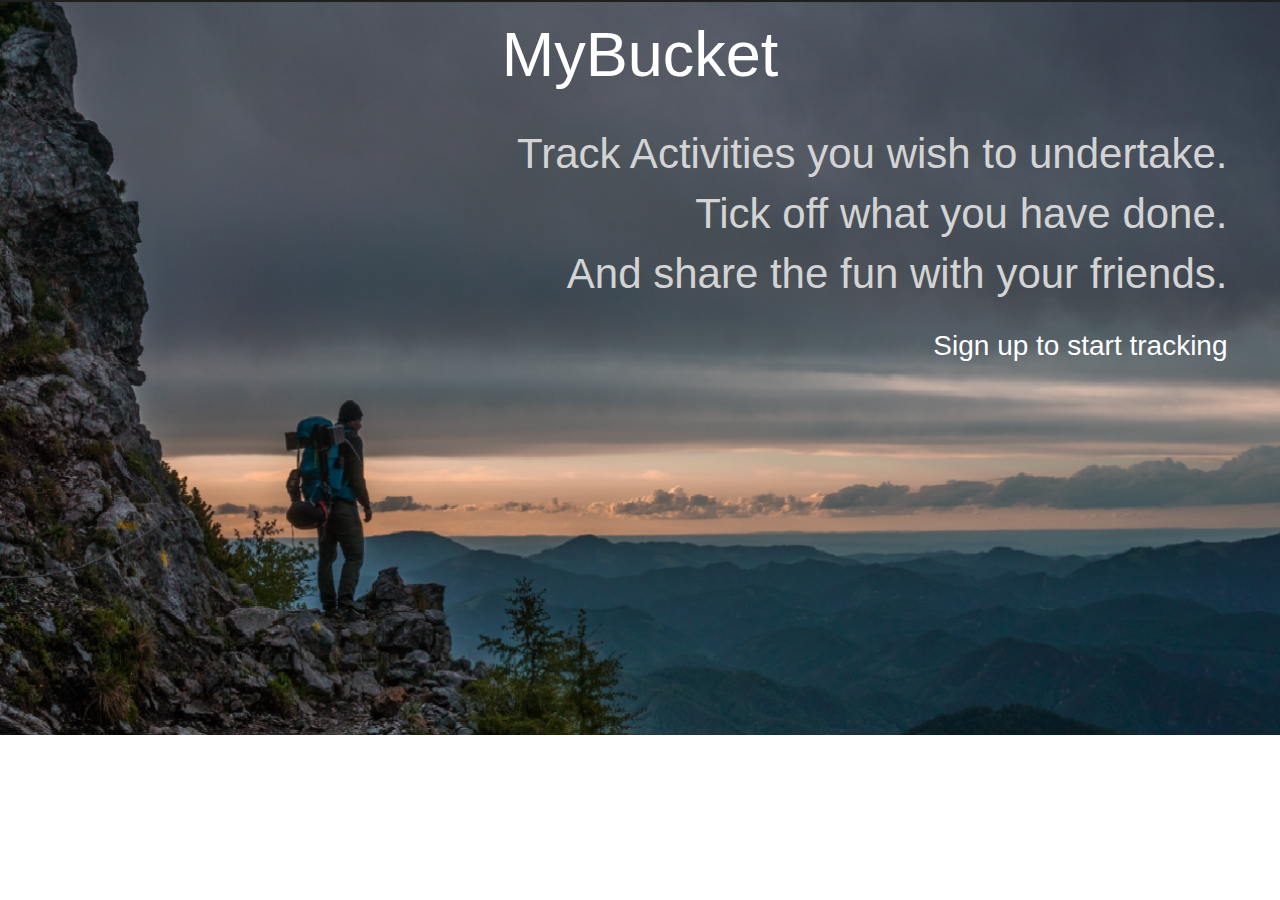
==== static/index.html @ 956ec306 "Set up heading, sud-heading and bg for index" ====
<!DOCTYPE html>
<html lang="en">
<head>
    <meta charset="UTF-8">
    <title>MyBucket</title>
    <!-- Latest compiled and minified CSS -->
    <!-- <link rel="stylesheet" href="https://maxcdn.bootstrapcdn.com/bootstrap/3.3.7/css/bootstrap.min.css"
          integrity="sha384-BVYiiSIFeK1dGmJRAkycuHAHRg32OmUcww7on3RYdg4Va+PmSTsz/K68vbdEjh4u" crossorigin="anonymous"> -->
    <link rel="stylesheet" href="css/bootstrap.min.css">
    <script src="js/bootstrap.min.js"></script>
    <link rel="stylesheet" href="css/main.css">

    <!-- Latest compiled and minified JavaScript -->
    <!-- <script src="https://maxcdn.bootstrapcdn.com/bootstrap/3.3.7/js/bootstrap.min.js"
            integrity="sha384-Tc5IQib027qvyjSMfHjOMaLkfuWVxZxUPnCJA7l2mCWNIpG9mGCD8wGNIcPD7Txa"
            crossorigin="anonymous"></script> -->

</head>
<body>
<div class="container-fluid">
    <div class="row"><h1 id="main-heading" class="text-center">MyBucket</h1></div>
    <div id="sub-heading" class="text-right">
        <p>
            Track Activities you wish to undertake.<br>
            Tick off what you have done.<br>
            And share the fun with your friends.
        </p>
    </div>
    <div style="float: right;margin-right: 3%;">
        <div id="sign-up-text" class="text-center">Sign up to start tracking</div>
    </div>
</div>
</body>
</html>
---- static/css/main.css ----
body{
    background: url("../../images/m1.png");
    background-size: 100% auto;
    background-repeat: no-repeat;
}

#main-heading {
    color: #ffffff;
    font-size: 450%;
}

#sub-heading {
    margin-top: 2%;
    font-size: 300%;
    color: lightgrey;
    margin-right: 3%;
}

#sign-up-text {
    font-size: 200%;
    color: #ffffff;
    margin-top: 4%;
}
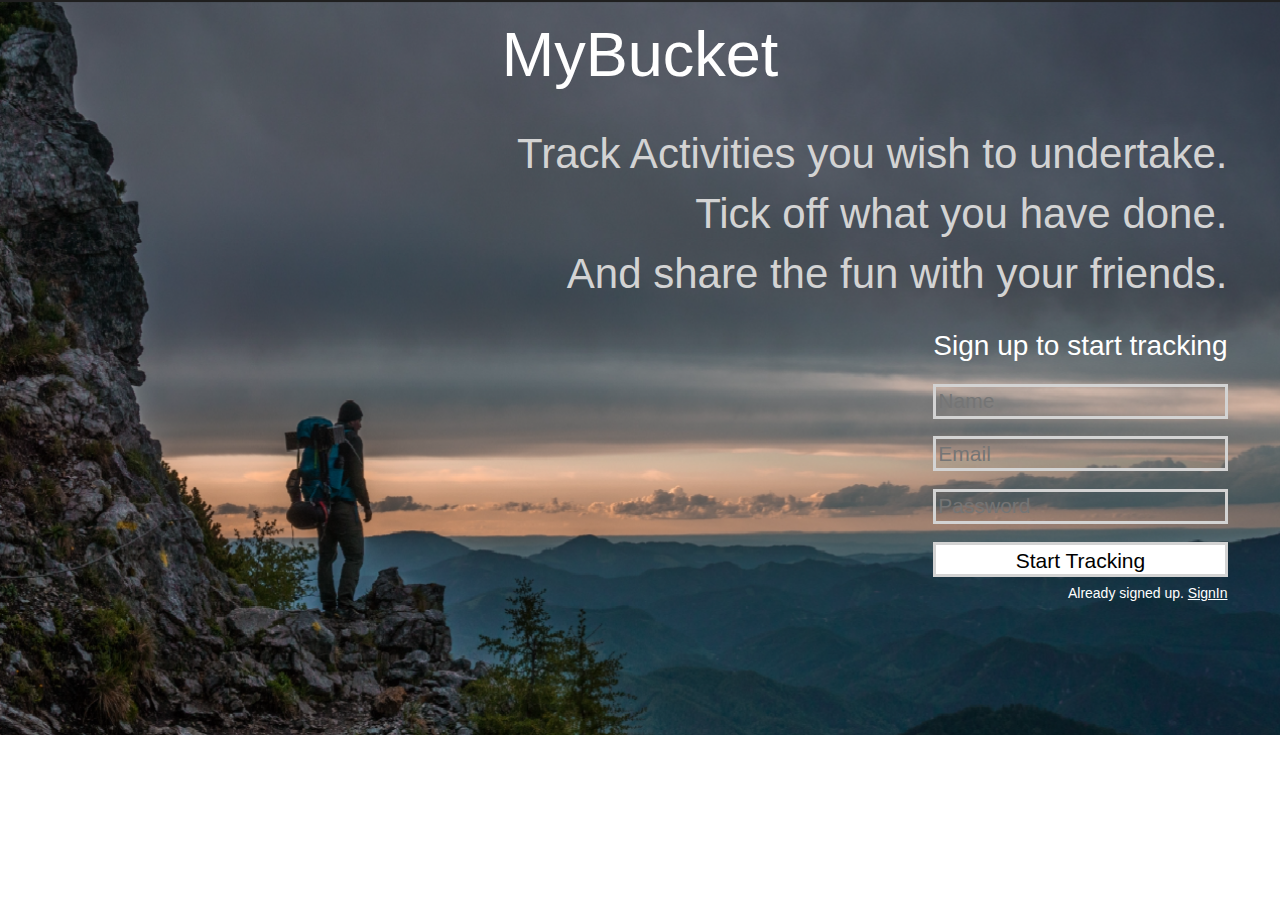
==== commit fbbb27ef: "Refactor out commented blocks" ====
--- a/static/index.html
+++ b/static/index.html
@@ -2,19 +2,10 @@
 <html lang="en">
 <head>
     <meta charset="UTF-8">
-    <title>MyBucket</title>
-    <!-- Latest compiled and minified CSS -->
-    <!-- <link rel="stylesheet" href="https://maxcdn.bootstrapcdn.com/bootstrap/3.3.7/css/bootstrap.min.css"
-          integrity="sha384-BVYiiSIFeK1dGmJRAkycuHAHRg32OmUcww7on3RYdg4Va+PmSTsz/K68vbdEjh4u" crossorigin="anonymous"> -->
+    <title>MyBucket- Sign Up</title>
     <link rel="stylesheet" href="css/bootstrap.min.css">
     <script src="js/bootstrap.min.js"></script>
     <link rel="stylesheet" href="css/main.css">
-
-    <!-- Latest compiled and minified JavaScript -->
-    <!-- <script src="https://maxcdn.bootstrapcdn.com/bootstrap/3.3.7/js/bootstrap.min.js"
-            integrity="sha384-Tc5IQib027qvyjSMfHjOMaLkfuWVxZxUPnCJA7l2mCWNIpG9mGCD8wGNIcPD7Txa"
-            crossorigin="anonymous"></script> -->
-
 </head>
 <body>
 <div class="container-fluid">
@@ -26,8 +17,17 @@
             And share the fun with your friends.
         </p>
     </div>
-    <div style="float: right;margin-right: 3%;">
+    <div id="sign-up-box">
         <div id="sign-up-text" class="text-center">Sign up to start tracking</div>
+        <form>
+            <div><input type="text" class="text-box" placeholder="Name"></div>
+            <div><input type="email" class="text-box" placeholder="Email"></div>
+            <div><input type="password" class="text-box" placeholder="Password"></div>
+            <div><input id="start-tracking-btn" type="submit" class="text-box" value="Start Tracking"></div>
+            <div id="sign-in-text" class="text-right">Already signed up. <a
+                    href="http://localhost:5000/signIn">SignIn</a>
+            </div>
+        </form>
     </div>
 </div>
 </body>
--- a/static/css/main.css
+++ b/static/css/main.css
@@ -1,4 +1,7 @@
+
+
 body{
+    font-family: "Roboto", "Lucida Grande", Verdana, Arial, sans-serif;
     background: url("../../images/m1.png");
     background-size: 100% auto;
     background-repeat: no-repeat;
@@ -20,4 +23,33 @@
     font-size: 200%;
     color: #ffffff;
     margin-top: 4%;
+}
+
+#sign-up-box {
+    float: right;
+    margin-right: 3%;
+}
+
+.text-box {
+    width: 100%;
+    margin-top: 6%;
+    height: 35px;
+    background: transparent;
+    border: 3px solid lightgrey;
+    font-size: 150%;
+    color: #fff9f6;
+}
+
+#start-tracking-btn {
+    color: #000000;
+    background-color: #ffffff;
+}
+
+#sign-in-text {
+    color: #ffffff;
+    margin-top: 2%;
+}
+#sign-in-text a {
+    color: #ffffff;
+    text-decoration: underline;
 }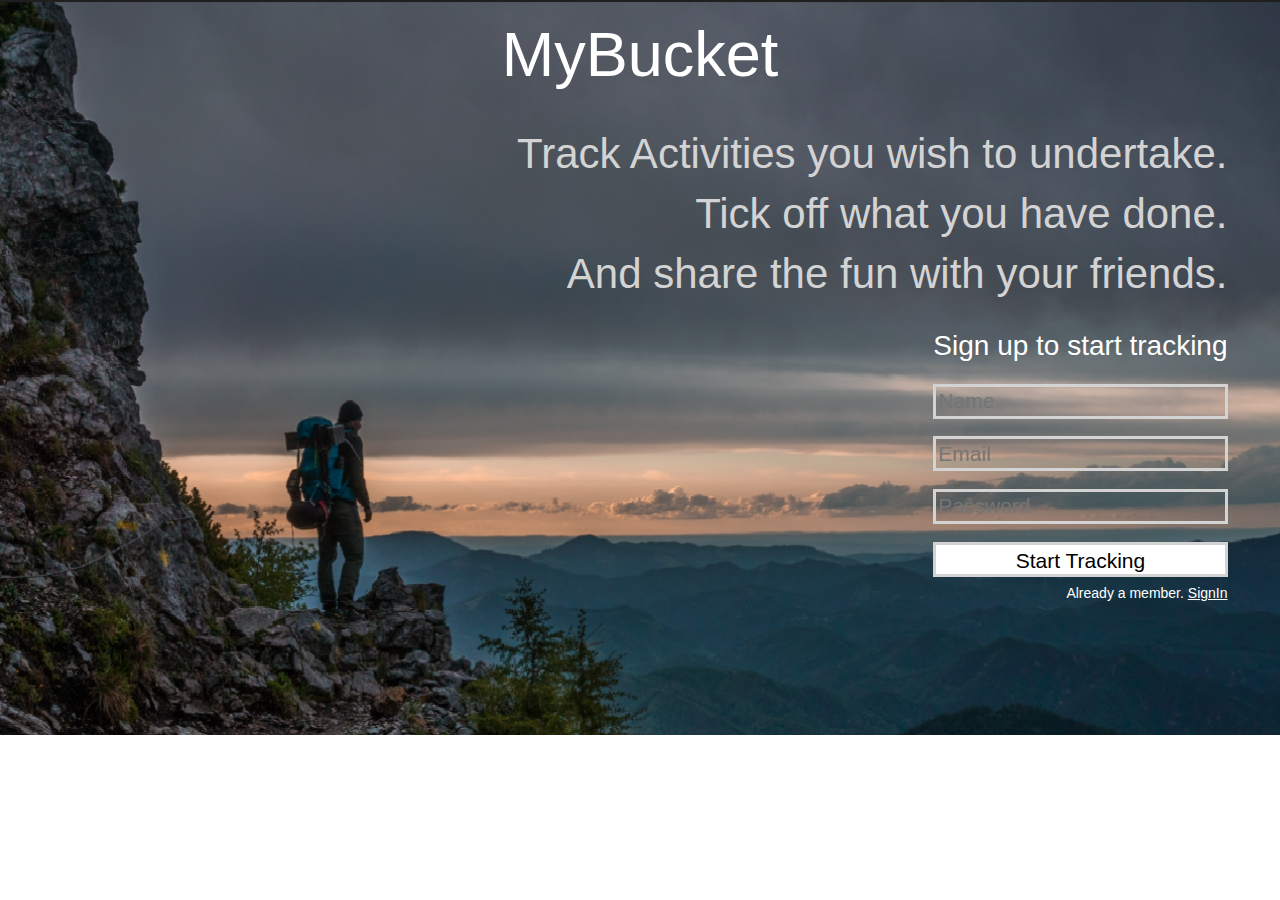
==== commit d5e44ed7: "Add sign In page" ====
--- a/static/index.html
+++ b/static/index.html
@@ -24,7 +24,7 @@
             <div><input type="email" class="text-box" placeholder="Email"></div>
             <div><input type="password" class="text-box" placeholder="Password"></div>
             <div><input id="start-tracking-btn" type="submit" class="text-box" value="Start Tracking"></div>
-            <div id="sign-in-text" class="text-right">Already signed up. <a
+            <div id="sign-in-text" class="text-right">Already a member. <a
                     href="http://localhost:5000/signIn">SignIn</a>
             </div>
         </form>
--- a/static/css/main.css
+++ b/static/css/main.css
@@ -52,4 +52,11 @@
 #sign-in-text a {
     color: #ffffff;
     text-decoration: underline;
+}
+
+#sign-in-head-text {
+    font-size: 200%;
+    color: #ffffff;
+    margin-top: 4%;
+    margin-right: 22%;
 }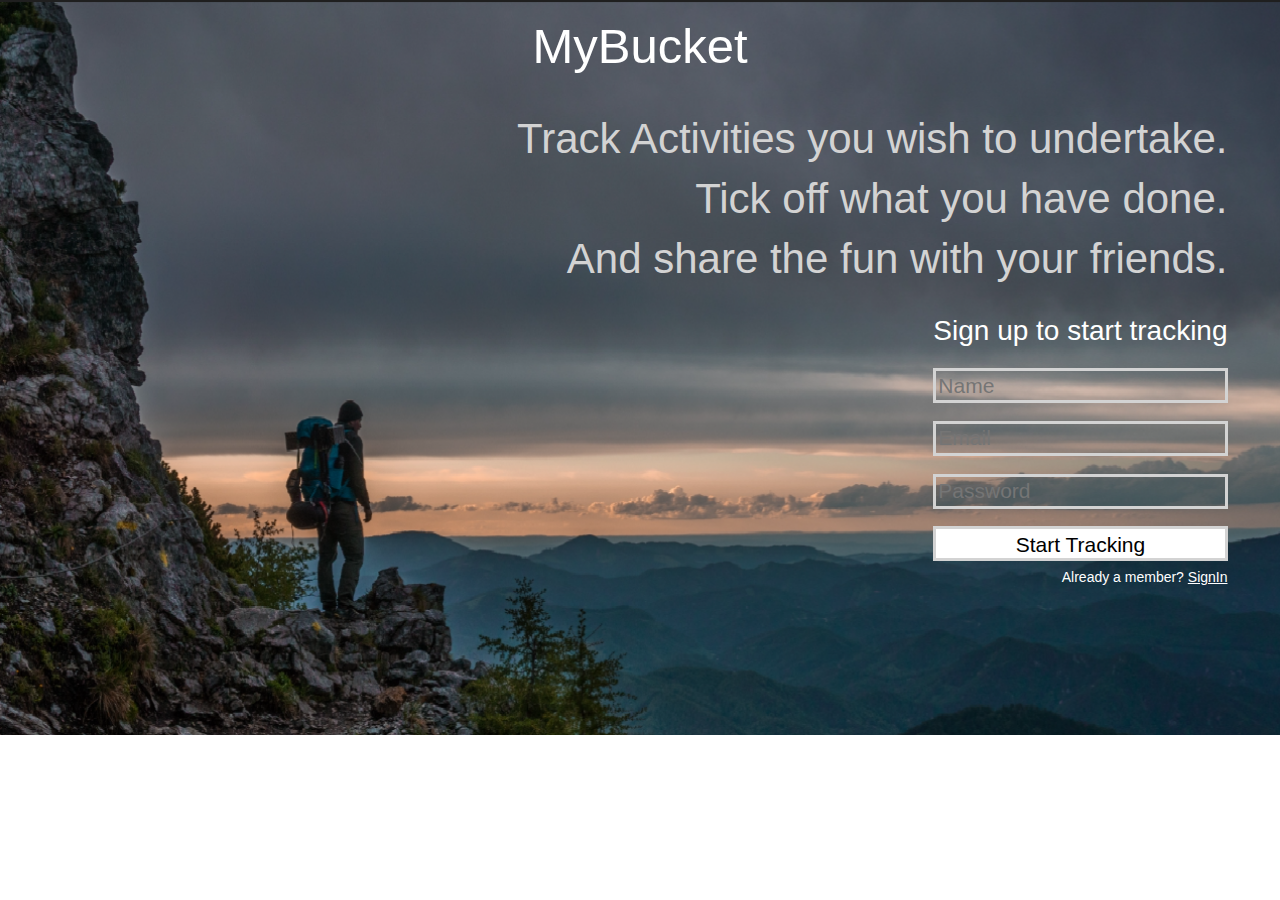
==== commit da6cc41a: "Add modals for adding a bucket and an activity" ====
--- a/static/index.html
+++ b/static/index.html
@@ -7,7 +7,7 @@
     <script src="js/bootstrap.min.js"></script>
     <link rel="stylesheet" href="css/main.css">
 </head>
-<body>
+<body class="home-body">
 <div class="container-fluid">
     <div class="row"><h1 id="main-heading" class="text-center">MyBucket</h1></div>
     <div id="sub-heading" class="text-right">
@@ -20,11 +20,11 @@
     <div id="sign-up-box">
         <div id="sign-up-text" class="text-center">Sign up to start tracking</div>
         <form>
-            <div><input type="text" class="text-box" placeholder="Name"></div>
-            <div><input type="email" class="text-box" placeholder="Email"></div>
-            <div><input type="password" class="text-box" placeholder="Password"></div>
+            <div><input type="text" class="text-box" placeholder="Name" required></div>
+            <div><input type="email" class="text-box" placeholder="Email" required></div>
+            <div><input type="password" class="text-box" placeholder="Password" required></div>
             <div><input id="start-tracking-btn" type="submit" class="text-box" value="Start Tracking"></div>
-            <div id="sign-in-text" class="text-right">Already a member. <a
+            <div id="sign-in-text" class="text-right">Already a member? <a
                     href="http://localhost:5000/signIn">SignIn</a>
             </div>
         </form>
--- a/static/css/main.css
+++ b/static/css/main.css
@@ -1,6 +1,5 @@
 
-
-body{
+.home-body {
     font-family: "Roboto", "Lucida Grande", Verdana, Arial, sans-serif;
     background: url("../../images/m1.png");
     background-size: 100% auto;
@@ -9,7 +8,7 @@
 
 #main-heading {
     color: #ffffff;
-    font-size: 450%;
+    font-size: 350%;
 }
 
 #sub-heading {
@@ -49,6 +48,7 @@
     color: #ffffff;
     margin-top: 2%;
 }
+
 #sign-in-text a {
     color: #ffffff;
     text-decoration: underline;
@@ -59,4 +59,104 @@
     color: #ffffff;
     margin-top: 4%;
     margin-right: 22%;
+}
+
+#bucket-lists-heading {
+    padding-left: 4%;
+}
+
+#delete-bucket {
+    background-color: #de0000;
+    color: #ffffff;
+    font-size: 140%;
+    width: 150px;
+    margin-top: 7%;
+}
+
+#create-bucket {
+    background-color: green;
+    color: #ffffff;
+    font-size: 140%;
+    width: 150px;
+    margin-top: 7%;
+}
+
+.bucket {
+    padding-bottom: 6%;
+    background-color: #1BC98E;
+    margin-right: 3%;
+    padding-top: 3%;
+}
+
+#bucket-1 {
+    background-color: #1BC98E;
+}
+
+#bucket-2 {
+    background-color: #E64759;
+}
+
+#bucket-3 {
+    background-color: #9F86FF;
+}
+
+#bucket-4 {
+    background-color: purple;
+}
+
+#bucket-5 {
+    background-color: orange;
+}
+
+.bucket-label {
+    color: #ffffff;
+    padding-left: 25%;
+    font-weight: bold;
+}
+
+.bucket-name {
+    font-size: 170%;
+    color: white;
+    padding-left: 25%;
+}
+
+.glyphicon {
+    font-size: 150%;
+    margin-left: 10%;
+}
+
+.glyphicon-pencil {
+    color: blue;
+}
+
+.glyphicon-trash {
+    color: red;
+}
+
+#add-activity-btn {
+    background-color: green;
+    color: #ffffff;
+    font-size: 120%;
+    margin-top: 1%;
+}
+
+.modal-text-box {
+    width: 50%;
+    height: 35px;
+    border: 3px solid lightgrey;
+    font-size: 150%;
+    margin-bottom: 5%;
+}
+
+#create-bucket-btn {
+    width: 50%;
+    height: 35px;
+    font-size: 150%;
+    margin-top: 5%;
+    background-color: green;
+    color: #ffffff;
+}
+
+#image-label {
+    margin-right: 2%;
 }